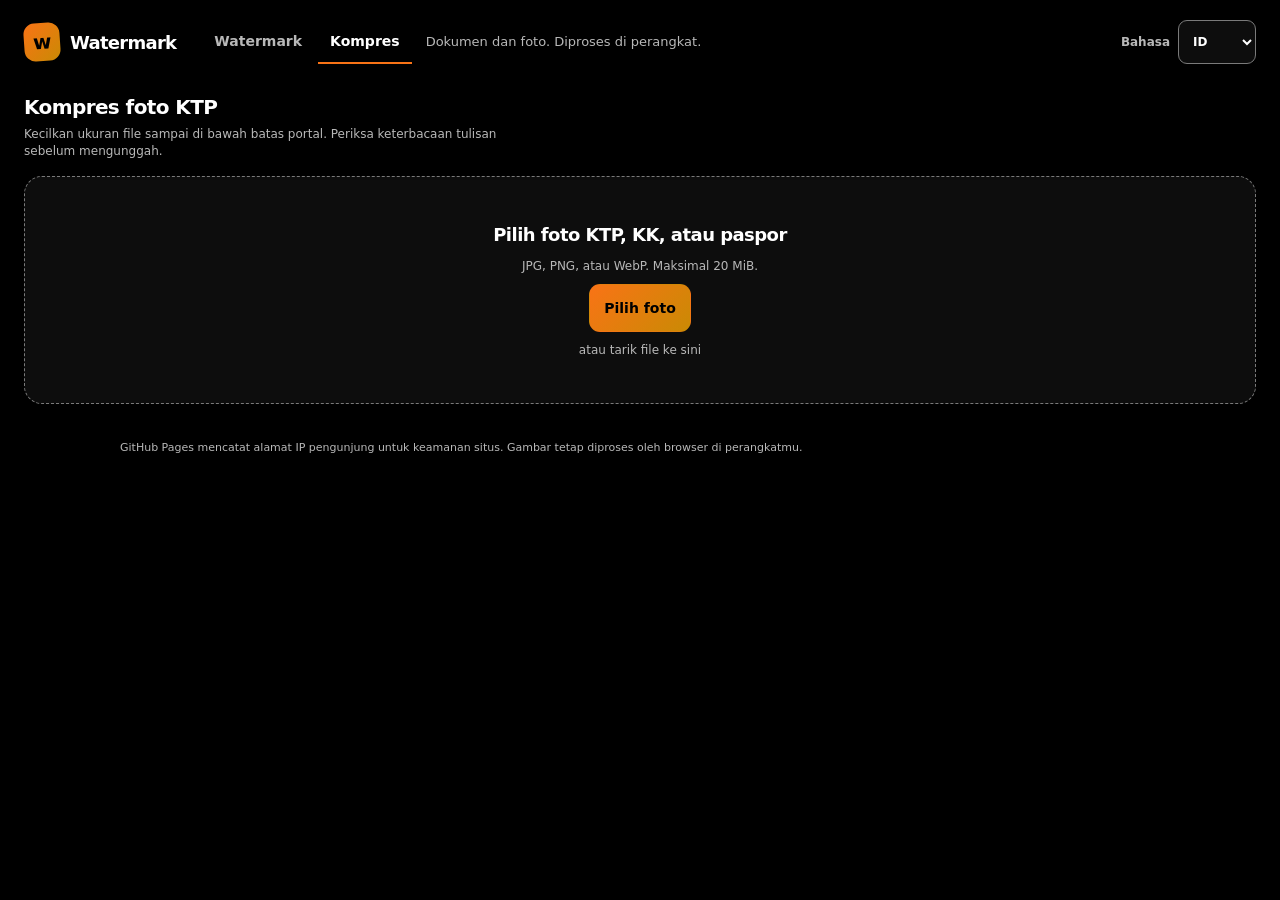
==== compress.html @ 28683f44 "Add KTP compressor page with smoke test and site nav Co-Authored-By: Claude Sonnet 5.5 <noreply@anth" ====
<!doctype html>
<html lang="id">
<head>
<meta charset="utf-8">
<meta name="viewport" content="width=device-width, initial-scale=1">
<meta name="referrer" content="no-referrer">
<meta name="description" content="Kecilkan foto KTP, KK, atau paspor sampai di bawah batas ukuran portal. Gambar diproses di browser dan tidak diunggah oleh aplikasi.">
<meta http-equiv="Content-Security-Policy" content="default-src 'none'; script-src 'self'; style-src 'self'; img-src 'self' blob: data:; font-src 'self'; connect-src 'none'; object-src 'none'; base-uri 'none'; form-action 'none'; frame-src 'none'; worker-src 'none'">
<meta name="theme-color" content="#000000">
<title>Kompres foto KTP di perangkat</title>
<link rel="icon" href="data:image/svg+xml,%3Csvg xmlns='http://www.w3.org/2000/svg' viewBox='0 0 48 48'%3E%3Cdefs%3E%3ClinearGradient id='g' x1='0' y1='0' x2='1' y2='1'%3E%3Cstop offset='0' stop-color='%23f97316'/%3E%3Cstop offset='1' stop-color='%23ca8a04'/%3E%3C/linearGradient%3E%3C/defs%3E%3Crect width='48' height='48' rx='12' fill='url(%23g)'/%3E%3Ctext x='24' y='32' text-anchor='middle' font-family='Arial' font-weight='bold' font-size='28' fill='black'%3EW%3C/text%3E%3C/svg%3E">
<link rel="stylesheet" href="css/styles.css">
<link rel="stylesheet" href="css/compress.css">
</head>
<body class="cmp-page">
<a class="skip-link" href="#cmpMain" data-i18n="skipContent">Lewati ke konten</a>
<header class="app-header">
  <a class="brand" href="./" aria-label="Watermark, beranda"><span class="brand-mark" aria-hidden="true">w</span><span>Watermark</span></a>
  <nav class="site-nav" aria-label="Alat / Tools"><a href="./" data-i18n="navWatermark">Watermark</a><a href="compress.html" aria-current="page" data-i18n="navCompress">Kompres</a></nav>
  <p class="tagline" data-i18n="tagline">Dokumen dan foto. Diproses di perangkat.</p>
  <label class="language-control"><span data-i18n="languageLabel">Bahasa</span><select id="languageSelect" aria-label="Language / Bahasa"><option value="id">ID</option><option value="en">EN</option></select></label>
</header>
<main class="cmp-main" id="cmpMain" tabindex="-1">
  <section class="cmp-intro"><h1 data-i18n="cmpTitle">Kompres foto KTP</h1><p class="hint-text" data-i18n="cmpIntro">Kecilkan ukuran file sampai di bawah batas portal. Periksa keterbacaan tulisan sebelum mengunggah.</p></section>
  <p class="cmp-status" id="cmpStatus" role="status" aria-live="polite"></p>

  <section class="cmp-drop" id="cmpDrop" aria-labelledby="cmpDropTitle">
    <h2 id="cmpDropTitle" data-i18n="cmpDropTitle">Pilih foto KTP, KK, atau paspor</h2>
    <p class="hint-text" data-i18n="cmpDropHelp">JPG, PNG, atau WebP. Maksimal 20 MiB.</p>
    <button type="button" class="btn btn-primary" id="cmpChoose" data-i18n="cmpChoose">Pilih foto</button>
    <p class="hint-text" data-i18n="cmpDropHint">atau tarik file ke sini</p>
    <input type="file" id="cmpFile" accept="image/png,image/jpeg,image/webp" hidden>
  </section>

  <div class="cmp-work" id="cmpWork" hidden>
    <div class="cmp-side">
      <section class="cmp-card" aria-labelledby="cmpTargetTitle">
        <h2 id="cmpTargetTitle" data-i18n="cmpTargetTitle">Target ukuran</h2>
        <div class="cmp-presets" id="cmpPresets">
          <button type="button" class="btn btn-secondary" data-kb="200" aria-pressed="false">≤ 200 KB</button>
          <button type="button" class="btn btn-secondary" data-kb="300" aria-pressed="false">≤ 300 KB</button>
          <button type="button" class="btn btn-secondary" data-kb="500" aria-pressed="false">≤ 500 KB</button>
          <button type="button" class="btn btn-secondary" data-kb="1000" aria-pressed="false">≤ 1 MB</button>
        </div>
        <p class="hint-text" data-i18n="cmpTargetHelp">Cek batas ukuran di portal tujuan, lalu pilih yang sama atau lebih kecil.</p>
        <div class="control-group">
          <label class="field-label" for="cmpCustom" data-i18n="cmpCustomLabel">Target lain (KB)</label>
          <div class="cmp-custom"><input type="number" id="cmpCustom" min="20" max="10000" step="10" inputmode="numeric"><button type="button" class="btn btn-secondary btn-small" id="cmpCustomBtn" data-i18n="cmpCustomBtn">Kecilkan ke target</button></div>
        </div>
      </section>
      <section class="cmp-card" aria-labelledby="cmpManualTitle">
        <div class="cmp-card-head"><h2 id="cmpManualTitle" data-i18n="cmpManualTitle">Atur manual</h2><output class="value-badge" id="cmpMode" for="cmpQuality cmpSide"></output></div>
        <div class="control-group range-group"><label class="field-label" for="cmpQuality"><span data-i18n="cmpQuality">Kualitas JPG</span><output class="value-badge" id="cmpQualityVal">85%</output></label><input type="range" id="cmpQuality" min="30" max="100" value="85"></div>
        <div class="control-group"><label class="field-label" for="cmpSide" data-i18n="cmpMaxSide">Sisi terpanjang</label><select id="cmpSide"><option value="0" data-i18n="cmpSideOriginal">Ukuran asli</option><option value="1600">1600 px</option><option value="1280">1280 px</option><option value="1024">1024 px</option><option value="800">800 px</option></select></div>
      </section>
      <section class="cmp-card cmp-actions" aria-label="Unduh / Download">
        <a class="btn btn-primary" id="cmpDownload" download="ktp-compressed.jpg" href="#" hidden data-i18n="cmpDownload">Unduh JPG</a>
        <button type="button" class="btn btn-secondary" id="cmpAnother" data-i18n="cmpAnother">Pilih foto lain</button>
        <button type="button" class="btn btn-secondary" id="cmpClear" data-i18n="cmpClear">Hapus gambar dari halaman</button>
        <p class="privacy-note"><span aria-hidden="true">●</span> <span data-i18n="cmpPrivacy">Hasil dibuat ulang lewat canvas, jadi metadata kamera seperti lokasi GPS tidak ikut tersimpan.</span></p>
      </section>
    </div>

    <section class="cmp-card cmp-result" aria-label="Pratinjau / Preview">
      <dl class="cmp-stats">
        <div class="cmp-stat"><dt data-i18n="cmpStatOriginal">Ukuran asli</dt><dd id="cmpStatOriginal">-</dd></div>
        <div class="cmp-stat"><dt data-i18n="cmpStatResult">Hasil kompres</dt><dd class="hl" id="cmpStatResult">-</dd></div>
        <div class="cmp-stat"><dt data-i18n="cmpStatSaved">Penghematan</dt><dd class="hl" id="cmpStatSaved">-</dd></div>
        <div class="cmp-stat"><dt data-i18n="cmpStatDims">Dimensi hasil</dt><dd id="cmpStatDims">-</dd></div>
      </dl>
      <div class="cmp-toolbar">
        <div class="segmented" role="group" aria-label="Tampilan / View" id="cmpViews">
          <button type="button" class="seg-btn" data-view="side" aria-pressed="true" data-i18n="cmpViewSide">Berdampingan</button>
          <button type="button" class="seg-btn" data-view="after" aria-pressed="false" data-i18n="cmpViewAfter">Hasil saja</button>
          <button type="button" class="seg-btn" data-view="before" aria-pressed="false" data-i18n="cmpViewBefore">Asli saja</button>
        </div>
        <div class="segmented" role="group" aria-label="Zoom" id="cmpZooms">
          <button type="button" class="seg-btn" data-zoom="fit" aria-pressed="true" data-i18n="cmpZoomFit">Pas</button>
          <button type="button" class="seg-btn" data-zoom="1" aria-pressed="false">100%</button>
          <button type="button" class="seg-btn" data-zoom="2" aria-pressed="false">200%</button>
        </div>
      </div>
      <div class="cmp-stage" id="cmpStage">
        <div class="cmp-pane" id="cmpPaneBefore">
          <div class="cmp-pane-head"><span data-i18n="cmpPaneBefore">ASLI</span><output id="cmpMetaBefore"></output></div>
          <div class="cmp-view" id="cmpViewBefore" tabindex="0" role="region" aria-label="Asli / Original"><img id="cmpImgBefore" alt=""></div>
        </div>
        <div class="cmp-pane" id="cmpPaneAfter">
          <div class="cmp-pane-head"><span data-i18n="cmpPaneAfter">HASIL</span><output id="cmpMetaAfter"></output></div>
          <div class="cmp-view" id="cmpViewAfter" tabindex="0" role="region" aria-label="Hasil / Result"><img id="cmpImgAfter" alt=""></div>
        </div>
      </div>
      <p class="cmp-tip"><strong data-i18n="cmpCheckTitle">Cek keterbacaan.</strong> <span data-i18n="cmpCheckBody">Pilih zoom 100% atau 200%, lalu geser ke NIK, nama, dan alamat. Pastikan hurufnya masih tajam sebelum mengunggah ke portal.</span></p>
    </section>
  </div>
</main>
<footer class="app-footer"><p data-i18n="hostNote">GitHub Pages mencatat alamat IP pengunjung untuk keamanan situs. Gambar tetap diproses oleh browser di perangkatmu.</p></footer>
<script src="js/state.js"></script><script src="js/imageLoader.js"></script><script src="js/compress.js"></script>
</body>
</html>
---- css/styles.css ----
:root {
  color-scheme:dark;
  --bg:#000;
  --surface:#0d0d0d;
  --raised:#181818;
  --ink:#fff;
  --muted:#b8b8b8;
  --line:#2e2e2e;
  --field:#7a7a7a;
  --accent:#f97316;
  --accent-grad:linear-gradient(135deg,#f97316,#ca8a04);
  --on-accent:#000;
  --focus:#fff;
  --danger:#ff9a8f;
  --radius:18px;
  --touch:48px;
  font-family:system-ui,-apple-system,"Segoe UI",sans-serif;
  font-size:16px;
  color:var(--ink);
  background:var(--bg)
}

* {
  box-sizing:border-box
}
body {
  margin:0;
  background:var(--bg);
  color:var(--ink);
  line-height:1.5;
  padding-bottom:0
}
button,input,select {
  font:inherit;
  color:inherit
}
button,select,summary,label.btn {
  cursor:pointer
}
button:disabled {
  cursor:default;
  opacity:.52
}
button:focus-visible,input:focus-visible,select:focus-visible,summary:focus-visible,a:focus-visible,[role=button]:focus-visible {
  outline:3px solid var(--focus);
  outline-offset:3px
}
.skip-link {
  position:fixed;
  top:-80px;
  left:12px;
  z-index:20;
  padding:12px;
  background:var(--surface);
  color:var(--ink)
}
.skip-link:focus {
  top:12px
}
.app-header {
  max-width:1480px;
  margin:auto;
  min-height:76px;
  padding:12px 20px 8px;
  display:grid;
  grid-template-columns:minmax(0,1fr) auto;
  grid-template-rows:auto auto;
  gap:5px 14px;
  align-items:center
}
.brand {
  grid-column:1;
  grid-row:1
}
.tagline {
  grid-column:1/-1;
  grid-row:2
}
.language-control {
  grid-column:2;
  grid-row:1
}
.site-nav {
  grid-column:1/-1;
  grid-row:3;
  display:flex;
  gap:4px
}
.site-nav a {
  display:inline-flex;
  align-items:center;
  min-height:44px;
  padding:0 12px;
  color:var(--muted);
  font-size:.875rem;
  font-weight:650;
  text-decoration:none;
  border-bottom:2px solid transparent;
  transition:color .12s,border-color .12s
}
.site-nav a:hover {
  color:var(--ink);
  border-bottom-color:var(--line)
}
.site-nav a[aria-current=page] {
  color:var(--ink);
  border-bottom-color:var(--accent)
}
.brand {
  display:flex;
  align-items:center;
  gap:10px;
  color:var(--ink);
  text-decoration:none;
  font-size:1.125rem;
  font-weight:760;
  letter-spacing:-.04em
}
.brand-mark {
  display:grid;
  place-items:center;
  width:36px;
  height:38px;
  border-radius:11px;
  background:var(--accent-grad);
  color:var(--on-accent);
  font-weight:800;
  font-size:20px;
  transform:rotate(-4deg)
}
.tagline {
  font-size:.8125rem;
  color:var(--muted);
  margin:0
}
.language-control {
  display:flex;
  align-items:center;
  gap:8px;
  font-size:.75rem;
  font-weight:650;
  color:var(--muted)
}
select,input[type=text],input[type=number] {
  min-height:48px;
  padding:10px 12px;
  border:1px solid var(--field);
  border-radius:9px;
  background:var(--surface);
  color:var(--ink)
}
.language-control select {
  min-height:44px;
  width:78px;
  padding:7px 10px
}
.app-main {
  max-width:1480px;
  margin:0 auto;
  padding:6px 16px 16px;
  display:flex;
  flex-direction:column;
  gap:14px
}
.image-strip,.canvas-area,.controls-panel {
  min-width:0;
  background:var(--surface);
  border:1px solid var(--line);
  border-radius:var(--radius)
}
.image-strip {
  padding:14px
}
.image-strip-heading,.preview-toolbar,.panel-heading {
  display:flex;
  justify-content:space-between;
  align-items:center;
  gap:12px
}
.image-strip-heading {
  margin-bottom:12px
}
.eyebrow {
  font-size:.6875rem;
  letter-spacing:.09em;
  font-weight:750;
  color:var(--muted);
  margin:0
}
.image-count,.image-index {
  font-size:.75rem;
  color:var(--muted);
  margin:2px 0 0
}
.btn {
  display:inline-flex;
  justify-content:center;
  align-items:center;
  gap:8px;
  min-height:var(--touch);
  padding:10px 14px;
  border:1px solid var(--field);
  border-radius:11px;
  font-size:.875rem;
  font-weight:660;
  text-decoration:none;
  text-align:center;
  transition:background-color .12s,border-color .12s
}
.btn-small {
  min-height:44px;
  padding:8px 12px;
  font-size:.8125rem
}
.btn-primary {
  background:var(--accent-grad);
  color:var(--on-accent);
  border-color:transparent
}
.btn-primary:hover:not(:disabled) {
  filter:brightness(1.12)
}
.btn-secondary {
  background:var(--surface);
  color:var(--ink)
}
.btn-secondary:hover:not(:disabled) {
  background:var(--raised)
}
.add-label {
  position:relative;
  flex:none
}
.drop-hint {
  min-height:44px;
  margin:0 0 10px;
  display:flex;
  align-items:center;
  justify-content:center;
  border:1px dashed var(--field);
  border-radius:10px;
  color:var(--muted);
  font-size:.75rem
}
.drop-hint.drag-over,.drop-hint:focus-visible {
  border-color:var(--accent);
  color:var(--accent);
  background:var(--raised)
}
.thumbnails {
  display:flex;
  gap:10px;
  overflow-x:auto;
  padding:2px 2px 6px;
  -webkit-overflow-scrolling:touch
}
.thumb {
  position:relative;
  display:flex;
  flex:none;
  align-items:center;
  gap:9px;
  width:min(230px,75vw);
  min-height:64px;
  padding:7px 7px 7px 9px;
  background:var(--surface);
  border:1px solid var(--line);
  border-radius:11px;
  text-align:left
}
.thumb.active {
  border:2px solid var(--accent);
  background:var(--raised);
  padding:6px 6px 6px 8px
}
.thumb-select {
  flex:1;
  min-width:0;
  display:flex;
  align-items:center;
  gap:9px;
  border:0;
  background:none;
  padding:0;
  text-align:left;
  cursor:pointer
}
.thumb img {
  flex:none;
  width:44px;
  height:46px;
  object-fit:cover;
  border-radius:6px;
  background:var(--raised)
}
.thumb-name {
  overflow:hidden;
  display:-webkit-box;
  -webkit-box-orient:vertical;
  -webkit-line-clamp:2;
  overflow-wrap:anywhere;
  font-size:.75rem;
  line-height:1.3
}
.thumb-meta {
  display:block;
  color:var(--muted);
  font-size:.65rem;
  font-variant-numeric:tabular-nums;
  margin-top:2px
}
.thumb-remove,.logo-remove {
  flex:none;
  display:grid;
  place-items:center;
  width:40px;
  height:40px;
  border-radius:9px;
  border:1px solid var(--line);
  background:var(--surface);
  color:var(--ink);
  font-size:1.2rem
}
.limit-note:empty {
  display:none
}
.limit-note {
  font-size:.75rem;
  color:var(--muted);
  margin:8px 2px 0
}
.canvas-area {
  display:flex;
  flex-direction:column;
  min-height:230px;
  overflow:hidden
}
.preview-toolbar {
  padding:14px 16px;
  border-bottom:1px solid var(--line)
}
.preview-toolbar .eyebrow {
  margin-bottom:3px
}
.active-filename {
  display:block;
  max-width:min(68vw,580px);
  overflow:hidden;
  text-overflow:ellipsis;
  white-space:nowrap;
  font-size:.8125rem;
  font-weight:650
}
.local-badge {
  flex:none;
  display:flex;
  align-items:center;
  gap:6px;
  border-radius:8px;
  background:var(--raised);
  color:var(--accent);
  padding:5px 9px;
  font-size:.6875rem;
  font-weight:700
}
.local-badge>span:first-child {
  font-size:.55rem
}
.canvas-wrap {
  position:relative;
  display:grid;
  place-items:center;
  min-height:210px;
  max-height:35dvh;
  padding:12px;
  background-color:var(--raised);
  background-image:linear-gradient(45deg,color-mix(in srgb,var(--line) 45%,transparent) 25%,transparent 25%),linear-gradient(-45deg,color-mix(in srgb,var(--line) 45%,transparent) 25%,transparent 25%),linear-gradient(45deg,transparent 75%,color-mix(in srgb,var(--line) 45%,transparent) 75%),linear-gradient(-45deg,transparent 75%,color-mix(in srgb,var(--line) 45%,transparent) 75%);
  background-size:18px 18px;
  background-position:0 0,0 9px,9px -9px,-9px 0
}
.canvas-wrap.has-image {
  min-height:0
}
.canvas-wrap canvas {
  display:none;
  max-width:100%;
  max-height:35dvh;
  width:auto;
  height:auto;
  touch-action:pan-x pan-y;
  object-fit:contain;
  border-radius:4px
}
.canvas-wrap.has-image canvas {
  display:block;
  touch-action:none;
  cursor:grab
}
.canvas-wrap canvas.dragging {
  cursor:grabbing
}
.empty-state {
  width:min(100%,390px);
  min-height:190px;
  display:grid;
  justify-items:center;
  align-content:center;
  gap:8px;
  padding:18px;
  text-align:center
}
.empty-icon {
  width:40px;
  height:44px;
  display:grid;
  place-items:center;
  background:var(--accent-grad);
  border-radius:12px;
  color:var(--on-accent);
  font-weight:800;
  font-size:1.25rem;
  transform:rotate(-4deg);
  margin-bottom:5px
}
.empty-state h2 {
  font-size:1.125rem;
  line-height:1.25;
  margin:0;
  letter-spacing:-.03em
}
.empty-state p,.preview-help {
  max-width:42ch;
  margin:0;
  color:var(--muted);
  font-size:.75rem
}
.empty-button {
  margin-top:6px
}
.canvas-wrap.has-image .empty-state {
  display:none
}
.preview-help {
  padding:10px 16px 12px;
  max-width:none
}
.controls-panel {
  padding:18px;
  display:flex;
  flex-direction:column;
  gap:15px
}
.panel-heading h1 {
  font-size:1.125rem;
  margin:2px 0 0;
  letter-spacing:-.03em
}
.control-group {
  display:flex;
  flex-direction:column;
  gap:7px;
  min-width:0
}
.mode-group {
  border:0;
  padding:0;
  margin:0
}
.group-label,.mode-group legend {
  font-size:.8rem;
  font-weight:700;
  padding:0;
  color:var(--ink)
}
.segmented {
  display:grid;
  grid-template-columns:repeat(3,minmax(0,1fr));
  gap:4px;
  padding:4px;
  border-radius:11px;
  background:var(--raised)
}
.seg-btn {
  min-width:0;
  min-height:44px;
  border:1px solid transparent;
  border-radius:8px;
  background:transparent;
  color:var(--muted);
  font-size:.8125rem;
  font-weight:650
}
.seg-btn[aria-pressed=true] {
  border-color:var(--accent);
  background:var(--surface);
  color:var(--accent)
}
.field-label {
  display:flex;
  justify-content:space-between;
  align-items:center;
  gap:8px;
  font-size:.8125rem;
  font-weight:650
}
.control-group input[type=text] {
  width:100%;
  font-size:.9375rem
}
.control-group select {
  width:100%
}
.hint-text {
  margin:0;
  color:var(--muted);
  font-size:.75rem;
  line-height:1.4
}
.value-badge {
  flex:none;
  background:var(--raised);
  border:1px solid var(--line);
  border-radius:7px;
  padding:2px 7px;
  font-size:.75rem;
  font-variant-numeric:tabular-nums
}
.range-group {
  gap:2px
}
.control-group input[type=range] {
  width:100%;
  min-height:44px;
  accent-color:var(--accent);
  cursor:pointer
}
.control-group input[type=color] {
  width:100%;
  height:48px;
  padding:4px;
  border:1px solid var(--field);
  border-radius:9px;
  background:var(--surface)
}
.position-grid {
  display:grid;
  grid-template-columns:repeat(3,48px);
  gap:6px
}
.pos-btn {
  width:48px;
  height:48px;
  border:1px solid var(--field);
  border-radius:9px;
  background:var(--surface);
  font-size:1rem
}
.pos-btn[aria-pressed=true] {
  background:var(--raised);
  border:2px solid var(--accent);
  color:var(--accent);
  font-weight:700
}
.warning {
  color:var(--danger);
  font-weight:600
}
.xy-fields {
  display:grid;
  grid-template-columns:1fr 1fr;
  gap:10px;
  max-width:250px
}
.xy-fields label {
  display:grid;
  gap:5px;
  font-size:.75rem;
  color:var(--muted)
}
.xy-fields input {
  min-height:44px
}
.advanced-control {
  border-top:1px solid var(--line);
  padding-top:3px
}
.advanced-control summary {
  min-height:48px;
  padding:11px 2px;
  font-size:.875rem;
  font-weight:650
}
.advanced-control>.control-group {
  margin-bottom:10px
}
.advanced-control[open] {
  padding-bottom:6px
}
.sub-actions {
  display:flex;
  gap:9px
}
.sub-actions .btn {
  flex:1;
  padding-inline:8px;
  font-size:.8rem
}
.logo-preview {
  position:relative;
  width:76px;
  height:76px;
  padding:3px;
  border:1px solid var(--line);
  border-radius:9px;
  background-color:var(--raised);
  background-image:linear-gradient(45deg,#9993 25%,transparent 25%),linear-gradient(-45deg,#9993 25%,transparent 25%),linear-gradient(45deg,transparent 75%,#9993 75%),linear-gradient(-45deg,transparent 75%,#9993 75%);
  background-size:12px 12px;
  background-position:0 0,0 6px,6px -6px,-6px 0
}
.logo-preview img {
  width:100%;
  height:100%;
  object-fit:contain
}
.logo-remove {
  position:absolute;
  right:-12px;
  top:-12px;
  width:36px;
  height:36px;
  background:var(--surface);
  color:var(--danger)
}
[hidden] {
  display:none!important
}
.export-area {
  position:sticky;
  z-index:10;
  left:auto;
  right:auto;
  bottom:0;
  padding:10px 16px max(10px,env(safe-area-inset-bottom));
  background:color-mix(in srgb,var(--surface) 96%,transparent);
  border-top:1px solid var(--line);
  backdrop-filter:blur(10px)
}
.export-controls {
  display:grid;
  grid-template-columns:minmax(0,1fr) minmax(112px,42%);
  align-items:end;
  gap:10px
}
.quality-group {
  min-width:0
}
.quality-group>.field-label {
  margin-bottom:5px
}
.quality-group select {
  width:100%;
  min-height:44px;
  padding:8px 10px;
  font-size:.8125rem
}
.export-controls .btn {
  min-height:48px;
  padding:8px 10px;
  font-size:.8125rem;
  line-height:1.25
}
.export-dimensions {
  font-size:.6875rem;
  color:var(--muted);
  min-height:1em;
  margin:4px 0 0
}
.export-message {
  min-height:0;
  margin:0;
  color:var(--muted);
  font-size:.75rem
}
.export-message:not(:empty) {
  padding-top:5px
}
.export-message[role=alert] {
  color:var(--danger)
}
#progressBar {
  width:100%;
  height:7px;
  accent-color:var(--accent);
  margin:7px 0 0
}
.save-link {
  width:100%;
  margin-top:7px;
  min-height:44px
}
.privacy-note {
  display:flex;
  align-items:flex-start;
  gap:7px;
  font-size:.6875rem;
  line-height:1.35;
  color:var(--muted);
  margin:5px 2px 0
}
.privacy-note>span:first-child {
  flex:none;
  color:var(--accent);
  font-size:.5rem;
  padding-top:3px
}
.app-footer {
  max-width:1480px;
  margin:0 auto;
  padding:0 18px 20px;
  color:var(--muted);
  font-size:.6875rem
}
.app-footer p {
  margin:12px 0
}
body.busy .app-main {
  pointer-events:none;
  opacity:.76
}
body.busy .export-area {
  pointer-events:auto
}
@media(max-height:620px) {
  .export-area {
  position:sticky
}
.app-main {
  padding-bottom:10px
}
body {
  padding-bottom:0
}

}

@media(min-width:760px) {
  .app-header {
  padding:16px 24px;
  grid-template-columns:auto auto minmax(0,1fr) auto;
  grid-template-rows:auto;
  min-height:84px
}
.brand {
  grid-column:1;
  grid-row:1
}
.site-nav {
  grid-column:2;
  grid-row:1;
  margin-left:12px
}
.tagline {
  grid-column:3;
  grid-row:1
}
.language-control {
  grid-column:4;
  grid-row:1
}
.app-main {
  padding:8px 24px 18px;
  gap:16px
}
.image-strip {
  padding:15px
}
.canvas-wrap {
  min-height:300px
}
.canvas-wrap canvas {
  max-height:57dvh
}
.controls-panel {
  padding:20px;
  gap:16px
}
.drop-hint {
  display:none
}
.thumb {
  width:min(260px,38vw)
}
.export-area {
  padding:12px 24px max(12px,env(safe-area-inset-bottom))
}
.export-controls {
  grid-template-columns:minmax(160px,240px) minmax(180px,240px) minmax(180px,240px);
  justify-content:center;
  align-items:center
}
.quality-group {
  grid-row:span 2
}
.export-message:not(:empty) {
  grid-column:2/4;
  padding:0
}
.save-link {
  max-width:510px;
  margin:8px auto 0
}
.app-footer {
  padding:0 24px 18px
}

}

@media(min-width:1100px) {
  body {
  padding-bottom:150px
}
.app-main {
  min-height:calc(100dvh - 190px);
  display:grid;
  grid-template-columns:88px minmax(0,1fr) 350px;
  grid-template-rows:minmax(0,1fr);
  align-items:stretch;
  gap:18px;
  overflow:visible
}
.image-strip {
  grid-column:1;
  grid-row:1;
  min-height:0;
  padding:14px 9px;
  display:flex;
  flex-direction:column;
  align-items:stretch
}
.image-strip-heading {
  justify-content:center;
  margin:0 0 10px
}
.image-strip-heading>div {
  display:none
}
.add-label {
  width:60px;
  min-width:60px;
  overflow:hidden;
  padding:7px;
  font-size:.65rem;
  flex-direction:column;
  gap:1px
}
.drop-hint {
  display:none
}
.thumbnails {
  display:flex;
  flex-direction:column;
  overflow:auto;
  gap:8px
}
.thumb {
  width:100%;
  min-height:78px;
  flex-direction:column;
  gap:4px;
  padding:5px
}
.thumb.active {
  padding:4px
}
.thumb-select {
  width:100%;
  flex-direction:column;
  gap:2px;
  text-align:center
}
.thumb img {
  width:40px;
  height:38px
}
.thumb-name {
  font-size:.625rem;
  text-align:center;
  -webkit-line-clamp:1
}
.thumb-meta {
  display:none
}
.thumb-remove {
  position:absolute;
  right:2px;
  top:2px;
  width:32px;
  height:32px;
  border-color:transparent;
  background:color-mix(in srgb,var(--surface) 90%,transparent);
  font-size:1rem
}
.canvas-area {
  grid-column:2;
  grid-row:1;
  min-height:0
}
.canvas-wrap {
  flex:1;
  min-height:0;
  max-height:none;
  padding:20px
}
.canvas-wrap canvas {
  max-height:min(69dvh,900px)
}
.preview-toolbar {
  padding:15px 18px
}
.preview-help {
  padding:10px 18px
}
.controls-panel {
  grid-column:3;
  grid-row:1;
  max-height:calc(100dvh - 190px);
  overflow:auto;
  align-self:start
}
.panel-heading {
  align-items:flex-end
}
.position-grid {
  grid-template-columns:repeat(3,48px)
}
.export-area {
  position:fixed;
  left:max(0px,calc((100% - 1440px)/2 + 120px));
  right:max(0px,calc((100% - 1440px)/2 + 382px));
  border:1px solid var(--line);
  border-bottom:0;
  border-radius:14px 14px 0 0
}
.app-footer {
  padding-left:120px
}

}

@media(prefers-reduced-motion:reduce) {
  *,*::before,*::after {
  scroll-behavior:auto!important;
  transition-duration:.01ms!important;
  animation-duration:.01ms!important
}

}

@media(forced-colors:active) {
  .btn-primary {
  border:2px solid ButtonText
}
.seg-btn[aria-pressed=true],.pos-btn[aria-pressed=true] {
  outline:2px solid Highlight
}
.local-badge {
  border:1px solid CanvasText
}

}

@media(max-width:759px) {
  .export-area .privacy-note {
  display:none
}

}
@media(max-width:380px) {
  .app-header {
  grid-template-columns:auto auto;
  justify-content:space-between
}
.tagline,.language-control>span {
  display:none
}

}
---- css/compress.css ----
.cmp-page {
  padding-bottom: 0
}
.cmp-main {
  max-width: 1480px;
  margin: 0 auto;
  padding: 6px 16px 20px;
  display: grid;
  gap: 16px;
  align-content: start
}
.cmp-main:focus {
  outline: none
}
.cmp-intro h1 {
  font-size: 1.25rem;
  margin: 0 0 4px;
  letter-spacing: -.03em
}
.cmp-intro p {
  max-width: 62ch
}
.cmp-status {
  margin: 0;
  font-size: .8125rem;
  color: var(--muted)
}
.cmp-status:empty {
  display: none
}
.cmp-status.is-warn {
  color: var(--danger);
  font-weight: 600
}
.cmp-drop {
  display: grid;
  justify-items: center;
  gap: 10px;
  padding: 44px 20px;
  text-align: center;
  background: var(--surface);
  border: 1px dashed var(--field);
  border-radius: var(--radius)
}
.cmp-drop.drag-over {
  border-color: var(--accent);
  background: var(--raised)
}
.cmp-drop h2 {
  margin: 0;
  font-size: 1.125rem;
  letter-spacing: -.03em
}
.cmp-drop .hint-text {
  max-width: 46ch
}
.cmp-work {
  display: grid;
  gap: 16px
}
.cmp-side {
  display: grid;
  gap: 16px;
  align-content: start;
  min-width: 0
}
.cmp-card {
  min-width: 0;
  display: flex;
  flex-direction: column;
  gap: 14px;
  padding: 18px;
  background: var(--surface);
  border: 1px solid var(--line);
  border-radius: var(--radius)
}
.cmp-card h2 {
  margin: 0;
  font-size: .9375rem;
  letter-spacing: -.02em
}
.cmp-card-head {
  display: flex;
  justify-content: space-between;
  align-items: center;
  gap: 10px
}
.cmp-presets {
  display: grid;
  grid-template-columns: 1fr 1fr;
  gap: 8px
}
.cmp-presets .btn[aria-pressed=true] {
  border-color: var(--accent);
  color: var(--accent)
}
.cmp-custom {
  display: grid;
  grid-template-columns: minmax(0, 1fr) auto;
  gap: 8px
}
.cmp-main .btn:active:not(:disabled) {
  transform: translateY(1px)
}
.cmp-stats {
  display: grid;
  grid-template-columns: repeat(4, minmax(0, 1fr));
  gap: 10px;
  margin: 0
}
.cmp-stat {
  min-width: 0;
  padding: 10px 12px;
  background: var(--raised);
  border: 1px solid var(--line);
  border-radius: 12px
}
.cmp-stat dt {
  font-size: .6875rem;
  font-weight: 650;
  color: var(--muted)
}
.cmp-stat dd {
  margin: 2px 0 0;
  font-size: 1.05rem;
  font-weight: 700;
  font-variant-numeric: tabular-nums;
  overflow-wrap: anywhere
}
.cmp-stat .hl,
.cmp-stat dd.hl {
  color: var(--accent)
}
.cmp-toolbar {
  display: flex;
  flex-wrap: wrap;
  gap: 10px
}
.cmp-toolbar .segmented {
  flex: 1 1 260px
}
.cmp-stage {
  display: grid;
  grid-template-columns: 1fr 1fr;
  gap: 12px
}
.cmp-stage.is-single {
  grid-template-columns: 1fr
}
.cmp-pane {
  min-width: 0;
  display: flex;
  flex-direction: column;
  gap: 6px
}
.cmp-pane-head {
  display: flex;
  justify-content: space-between;
  gap: 8px;
  font-size: .75rem;
  font-weight: 700;
  color: var(--muted)
}
.cmp-pane-head output {
  font-weight: 400;
  font-variant-numeric: tabular-nums;
  text-align: right
}
.cmp-view {
  height: 340px;
  overflow: auto;
  display: grid;
  place-items: center;
  background: var(--raised);
  border: 1px solid var(--line);
  border-radius: 12px
}
.cmp-view img {
  display: block;
  width: auto;
  height: auto;
  max-width: 100%;
  max-height: 338px;
  object-fit: contain
}
.cmp-view.zoom-1,
.cmp-view.zoom-2 {
  display: block
}
.cmp-view.zoom-1 img,
.cmp-view.zoom-2 img {
  max-width: none;
  max-height: none;
  width: calc(var(--nw) * 1px);
  height: auto
}
.cmp-view.zoom-2 img {
  width: calc(var(--nw) * 2px)
}
.cmp-tip {
  margin: 0;
  padding: 10px 12px;
  font-size: .8125rem;
  color: var(--muted);
  background: var(--raised);
  border: 1px solid var(--line);
  border-radius: 12px
}
.cmp-tip strong {
  color: var(--ink)
}
.cmp-actions .privacy-note {
  margin: 0
}
@media (min-width: 900px) {
  .cmp-main {
    padding: 8px 24px 24px
  }
  .cmp-work {
    grid-template-columns: minmax(300px, 360px) minmax(0, 1fr);
    align-items: start
  }
}
@media (max-width: 899px) {
  /* One column: target, then the preview it changes, then manual settings and download. */
  .cmp-side {
    display: contents
  }
  .cmp-side > :nth-child(1) { order: 1 }
  .cmp-result { order: 2 }
  .cmp-side > :nth-child(2) { order: 3 }
  .cmp-side > :nth-child(3) { order: 4 }
}
@media (max-width: 640px) {
  .cmp-stats {
    grid-template-columns: repeat(2, minmax(0, 1fr))
  }
  .cmp-stage {
    grid-template-columns: 1fr
  }
}
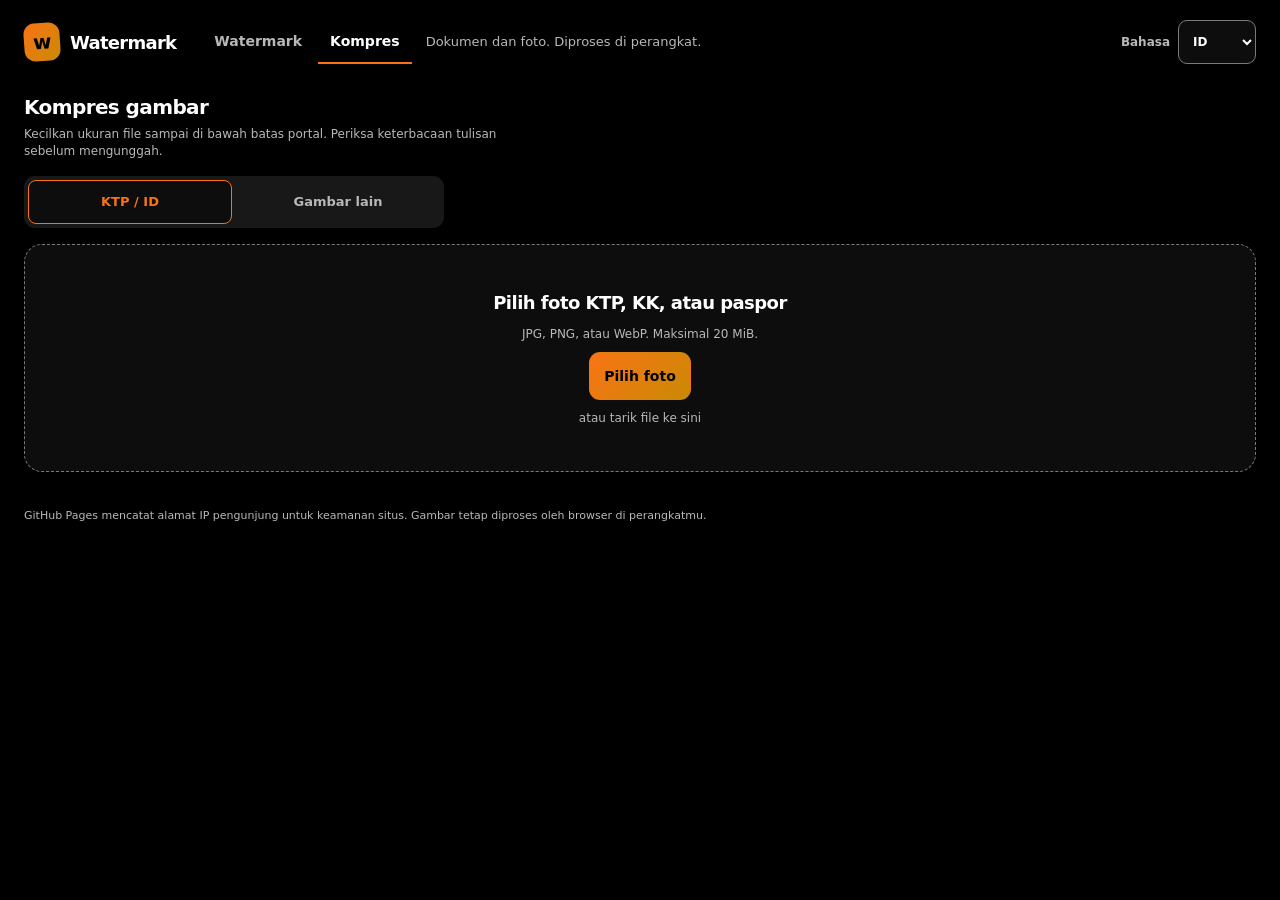
==== commit 34170fc0: "Add Gambar lain compress mode: JPG/WebP, batch of 10, ZIP Co-Authored-By: Claude Sonnet 5.5 <noreply" ====
--- a/compress.html
+++ b/compress.html
@@ -4,10 +4,10 @@
 <meta charset="utf-8">
 <meta name="viewport" content="width=device-width, initial-scale=1">
 <meta name="referrer" content="no-referrer">
-<meta name="description" content="Kecilkan foto KTP, KK, atau paspor sampai di bawah batas ukuran portal. Gambar diproses di browser dan tidak diunggah oleh aplikasi.">
+<meta name="description" content="Kecilkan foto KTP sampai di bawah batas ukuran portal, atau kompres gambar biasa ke JPG atau WebP. Gambar diproses di browser dan tidak diunggah oleh aplikasi.">
 <meta http-equiv="Content-Security-Policy" content="default-src 'none'; script-src 'self'; style-src 'self'; img-src 'self' blob: data:; font-src 'self'; connect-src 'none'; object-src 'none'; base-uri 'none'; form-action 'none'; frame-src 'none'; worker-src 'none'">
 <meta name="theme-color" content="#000000">
-<title>Kompres foto KTP di perangkat</title>
+<title>Kompres gambar di perangkat</title>
 <link rel="icon" href="data:image/svg+xml,%3Csvg xmlns='http://www.w3.org/2000/svg' viewBox='0 0 48 48'%3E%3Cdefs%3E%3ClinearGradient id='g' x1='0' y1='0' x2='1' y2='1'%3E%3Cstop offset='0' stop-color='%23f97316'/%3E%3Cstop offset='1' stop-color='%23ca8a04'/%3E%3C/linearGradient%3E%3C/defs%3E%3Crect width='48' height='48' rx='12' fill='url(%23g)'/%3E%3Ctext x='24' y='32' text-anchor='middle' font-family='Arial' font-weight='bold' font-size='28' fill='black'%3EW%3C/text%3E%3C/svg%3E">
 <link rel="stylesheet" href="css/styles.css">
 <link rel="stylesheet" href="css/compress.css">
@@ -21,9 +21,11 @@
   <label class="language-control"><span data-i18n="languageLabel">Bahasa</span><select id="languageSelect" aria-label="Language / Bahasa"><option value="id">ID</option><option value="en">EN</option></select></label>
 </header>
 <main class="cmp-main" id="cmpMain" tabindex="-1">
-  <section class="cmp-intro"><h1 data-i18n="cmpTitle">Kompres foto KTP</h1><p class="hint-text" data-i18n="cmpIntro">Kecilkan ukuran file sampai di bawah batas portal. Periksa keterbacaan tulisan sebelum mengunggah.</p></section>
+  <section class="cmp-intro"><h1 data-i18n="cmpTitle">Kompres gambar</h1><p class="hint-text" id="cmpIntroText" data-i18n="cmpIntro">Kecilkan ukuran file sampai di bawah batas portal. Periksa keterbacaan tulisan sebelum mengunggah.</p></section>
+  <div class="segmented cmp-modes" role="group" aria-label="Mode" id="cmpModes"><button type="button" class="seg-btn" data-mode="ktp" aria-pressed="true" data-i18n="modeKtp">KTP / ID</button><button type="button" class="seg-btn" data-mode="other" aria-pressed="false" data-i18n="modeOther">Gambar lain</button></div>
   <p class="cmp-status" id="cmpStatus" role="status" aria-live="polite"></p>
 
+  <div class="cmp-panel" id="ktpPanel">
   <section class="cmp-drop" id="cmpDrop" aria-labelledby="cmpDropTitle">
     <h2 id="cmpDropTitle" data-i18n="cmpDropTitle">Pilih foto KTP, KK, atau paspor</h2>
     <p class="hint-text" data-i18n="cmpDropHelp">JPG, PNG, atau WebP. Maksimal 20 MiB.</p>
@@ -93,8 +95,41 @@
       <p class="cmp-tip"><strong data-i18n="cmpCheckTitle">Cek keterbacaan.</strong> <span data-i18n="cmpCheckBody">Pilih zoom 100% atau 200%, lalu geser ke NIK, nama, dan alamat. Pastikan hurufnya masih tajam sebelum mengunggah ke portal.</span></p>
     </section>
   </div>
+  </div>
+
+  <div class="cmp-panel" id="othPanel" hidden>
+    <section class="cmp-drop" id="othDrop" aria-labelledby="othDropTitle">
+      <h2 id="othDropTitle" data-i18n="othDropTitle">Pilih gambar untuk dikompres</h2>
+      <p class="hint-text" data-i18n="othDropHelp">Sampai 10 gambar JPG, PNG, atau WebP. Maksimal 20 MiB per gambar dan 80 MiB total.</p>
+      <button type="button" class="btn btn-primary" id="othChoose" data-i18n="othChoose">Pilih gambar</button>
+      <p class="hint-text" data-i18n="cmpDropHint">atau tarik file ke sini</p>
+      <input type="file" id="othFile" accept="image/png,image/jpeg,image/webp" multiple hidden>
+    </section>
+
+    <div class="cmp-work" id="othWork" hidden>
+      <div class="cmp-side">
+        <section class="cmp-card" aria-labelledby="othSettingsTitle">
+          <h2 id="othSettingsTitle" data-i18n="othSettings">Pengaturan</h2>
+          <div class="control-group"><label class="field-label" for="othFormat" data-i18n="othFormat">Format hasil</label><select id="othFormat"><option value="image/jpeg">JPG</option><option value="image/webp">WebP</option></select></div>
+          <div class="control-group range-group"><label class="field-label" for="othQuality"><span data-i18n="othQuality">Kualitas</span><output class="value-badge" id="othQualityVal">80%</output></label><input type="range" id="othQuality" min="30" max="100" value="80"></div>
+          <div class="control-group"><label class="field-label" for="othSide" data-i18n="cmpMaxSide">Sisi terpanjang</label><select id="othSide"><option value="0" data-i18n="cmpSideOriginal">Ukuran asli</option><option value="2560">2560 px</option><option value="2000" selected>2000 px</option><option value="1600">1600 px</option><option value="1280">1280 px</option><option value="1024">1024 px</option><option value="800">800 px</option></select></div>
+          <div class="control-group"><label class="field-label" for="othTarget" data-i18n="othTarget">Target ukuran per gambar (KB)</label><input type="number" id="othTarget" min="20" max="10000" step="10" inputmode="numeric"><p class="hint-text" data-i18n="othTargetHelp">Opsional. Kosongkan untuk memakai kualitas di atas apa adanya.</p></div>
+        </section>
+        <section class="cmp-card cmp-actions" aria-label="Unduh / Download">
+          <button type="button" class="btn btn-primary" id="othZip" hidden disabled data-i18n="othZip">Unduh ZIP</button>
+          <button type="button" class="btn btn-secondary" id="othAdd" data-i18n="othAdd">Tambah gambar</button>
+          <button type="button" class="btn btn-secondary" id="othClear" data-i18n="othClear">Hapus semua gambar</button>
+          <p class="privacy-note"><span aria-hidden="true">●</span> <span data-i18n="othPrivacy">Hasil dibuat ulang lewat canvas, jadi metadata kamera seperti lokasi GPS tidak ikut tersimpan.</span></p>
+        </section>
+      </div>
+      <section class="cmp-card cmp-result" aria-label="Hasil / Results">
+        <p class="cmp-summary" id="othSummary"></p>
+        <ul class="oth-list" id="othList"></ul>
+      </section>
+    </div>
+  </div>
 </main>
 <footer class="app-footer"><p data-i18n="hostNote">GitHub Pages mencatat alamat IP pengunjung untuk keamanan situs. Gambar tetap diproses oleh browser di perangkatmu.</p></footer>
-<script src="js/state.js"></script><script src="js/imageLoader.js"></script><script src="js/compress.js"></script>
+<script src="lib/jszip.min.js"></script><script src="js/state.js"></script><script src="js/imageLoader.js"></script><script src="js/compress.js"></script><script src="js/other.js"></script>
 </body>
 </html>
--- a/css/compress.css
+++ b/css/compress.css
@@ -239,3 +239,86 @@
     grid-template-columns: 1fr
   }
 }
+.cmp-panel {
+  display: grid;
+  gap: 16px;
+  align-content: start
+}
+.cmp-modes {
+  grid-template-columns: repeat(2, minmax(0, 1fr));
+  max-width: 420px
+}
+.cmp-summary {
+  margin: 0;
+  font-size: .875rem;
+  font-weight: 650;
+  font-variant-numeric: tabular-nums
+}
+.cmp-summary:empty {
+  display: none
+}
+.oth-list {
+  list-style: none;
+  margin: 0;
+  padding: 0;
+  display: grid;
+  gap: 10px
+}
+.oth-row {
+  display: grid;
+  grid-template-columns: 56px minmax(0, 1fr) auto;
+  gap: 12px;
+  align-items: center;
+  padding: 10px;
+  background: var(--raised);
+  border: 1px solid var(--line);
+  border-radius: 12px
+}
+.oth-thumb {
+  width: 56px;
+  height: 56px;
+  object-fit: cover;
+  border-radius: 8px;
+  background: var(--surface)
+}
+.oth-info {
+  min-width: 0;
+  display: grid;
+  gap: 2px
+}
+.oth-name {
+  overflow: hidden;
+  text-overflow: ellipsis;
+  white-space: nowrap;
+  font-size: .875rem;
+  font-weight: 650
+}
+.oth-meta {
+  font-size: .75rem;
+  color: var(--muted);
+  font-variant-numeric: tabular-nums
+}
+.oth-meta.is-warn {
+  color: var(--danger);
+  font-weight: 600
+}
+.oth-row .btn {
+  min-height: 44px
+}
+@media (max-width: 480px) {
+  .oth-row {
+    grid-template-columns: 48px minmax(0, 1fr)
+  }
+  .oth-thumb {
+    width: 48px;
+    height: 48px
+  }
+  .oth-row .btn {
+    grid-column: 1 / -1
+  }
+}
+@media (min-width: 1100px) {
+  .cmp-page .app-footer {
+    padding-left: 24px
+  }
+}
